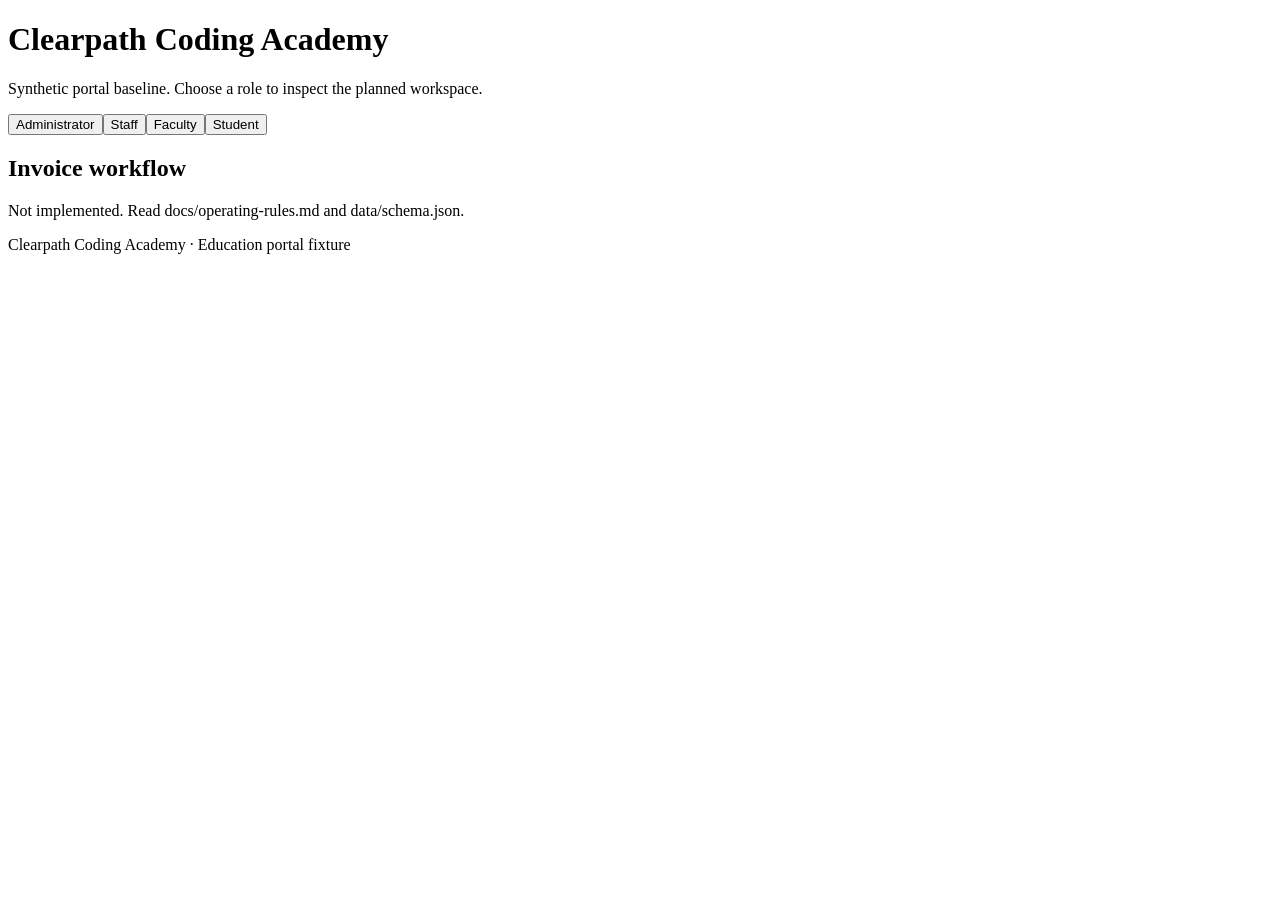
==== index.html @ 48275192 "Seed education portal baseline" ====
<!doctype html><html><head><meta charset='utf-8'><title>Clearpath Coding Academy</title></head><body><main><h1>Clearpath Coding Academy</h1><p>Synthetic portal baseline. Choose a role to inspect the planned workspace.</p><nav><button>Administrator</button><button>Staff</button><button>Faculty</button><button>Student</button></nav><section><h2>Invoice workflow</h2><p>Not implemented. Read docs/operating-rules.md and data/schema.json.</p></section><footer>Clearpath Coding Academy · Education portal fixture</footer></main></body></html>
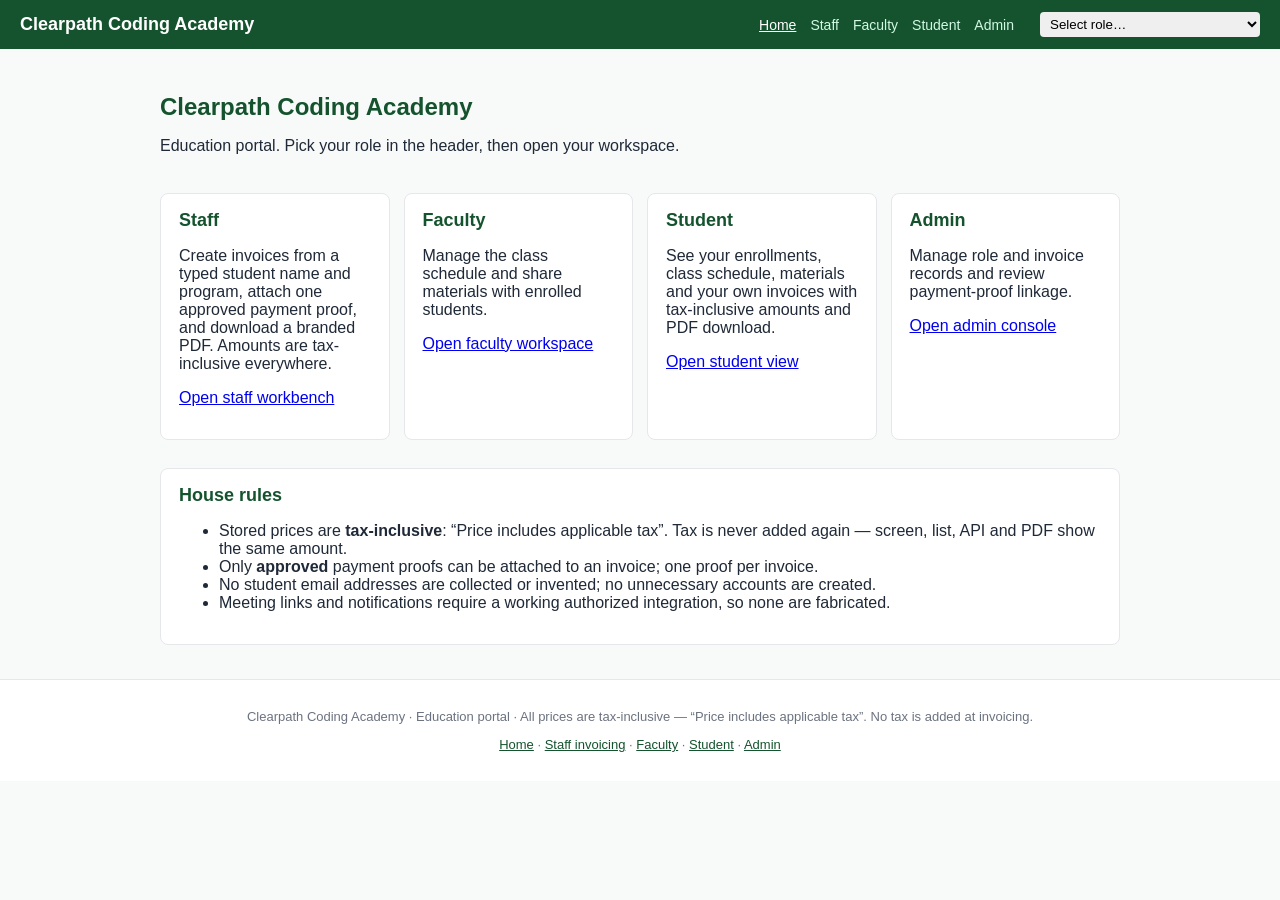
==== commit 2e711f47: "feat: implement role-based education portal (invoicing, branded PDF, proof linkage, tax-inclusive pr" ====
--- a/index.html
+++ b/index.html
@@ -1 +1,36 @@
-<!doctype html><html><head><meta charset='utf-8'><title>Clearpath Coding Academy</title></head><body><main><h1>Clearpath Coding Academy</h1><p>Synthetic portal baseline. Choose a role to inspect the planned workspace.</p><nav><button>Administrator</button><button>Staff</button><button>Faculty</button><button>Student</button></nav><section><h2>Invoice workflow</h2><p>Not implemented. Read docs/operating-rules.md and data/schema.json.</p></section><footer>Clearpath Coding Academy · Education portal fixture</footer></main></body></html>+<!doctype html>
+<html lang="en">
+<head>
+<meta charset="utf-8">
+<meta name="viewport" content="width=device-width, initial-scale=1">
+<title>Clearpath Coding Academy — Education Portal</title>
+<link rel="stylesheet" href="/assets/styles.css">
+</head>
+<body>
+<header id="site-header"></header>
+<main>
+  <section class="hero">
+    <h1>Clearpath Coding Academy</h1>
+    <p>Education portal. Pick your role in the header, then open your workspace.</p>
+  </section>
+  <section class="grid">
+    <div class="card"><h2>Staff</h2><p>Create invoices from a typed student name and program, attach one approved payment proof, and download a branded PDF. Amounts are tax-inclusive everywhere.</p><p><a href="/staff">Open staff workbench</a></p></div>
+    <div class="card"><h2>Faculty</h2><p>Manage the class schedule and share materials with enrolled students.</p><p><a href="/faculty">Open faculty workspace</a></p></div>
+    <div class="card"><h2>Student</h2><p>See your enrollments, class schedule, materials and your own invoices with tax-inclusive amounts and PDF download.</p><p><a href="/student">Open student view</a></p></div>
+    <div class="card"><h2>Admin</h2><p>Manage role and invoice records and review payment-proof linkage.</p><p><a href="/admin">Open admin console</a></p></div>
+  </section>
+  <section class="card">
+    <h2>House rules</h2>
+    <ul>
+      <li>Stored prices are <strong>tax-inclusive</strong>: &ldquo;Price includes applicable tax&rdquo;. Tax is never added again — screen, list, API and PDF show the same amount.</li>
+      <li>Only <strong>approved</strong> payment proofs can be attached to an invoice; one proof per invoice.</li>
+      <li>No student email addresses are collected or invented; no unnecessary accounts are created.</li>
+      <li>Meeting links and notifications require a working authorized integration, so none are fabricated.</li>
+    </ul>
+  </section>
+</main>
+<footer id="site-footer"></footer>
+<script src="/assets/common.js"></script>
+<script>CCP.chrome('index');</script>
+</body>
+</html>
--- a/assets/styles.css
+++ b/assets/styles.css
@@ -0,0 +1,31 @@
+:root { --brand: #14532d; --accent: #16a34a; --ink: #1f2937; --muted: #6b7280; --line: #e5e7eb; --bg: #f8faf9; }
+* { box-sizing: border-box; }
+body { margin: 0; font-family: -apple-system, 'Segoe UI', Roboto, Helvetica, Arial, sans-serif; color: var(--ink); background: var(--bg); }
+#site-header { display: flex; flex-wrap: wrap; align-items: center; gap: 12px; padding: 12px 20px; background: var(--brand); color: #fff; }
+#site-header .brand { font-weight: 700; font-size: 18px; margin-right: auto; }
+#site-header nav a { color: #d1fae5; text-decoration: none; margin-right: 14px; font-size: 14px; }
+#site-header nav a.active, #site-header nav a:hover { color: #fff; text-decoration: underline; }
+#site-header select { padding: 4px 6px; border-radius: 4px; border: none; }
+main { max-width: 1000px; margin: 0 auto; padding: 20px; }
+.hero { padding: 24px 0 8px; }
+.hero h1 { margin: 0 0 6px; color: var(--brand); }
+.grid { display: grid; grid-template-columns: repeat(auto-fit, minmax(220px, 1fr)); gap: 14px; }
+.card { background: #fff; border: 1px solid var(--line); border-radius: 8px; padding: 16px 18px; margin: 14px 0; }
+.card h2 { margin-top: 0; color: var(--brand); font-size: 18px; }
+table { width: 100%; border-collapse: collapse; font-size: 14px; }
+th, td { text-align: left; padding: 8px 10px; border-bottom: 1px solid var(--line); vertical-align: top; }
+th { background: #f0fdf4; }
+label { display: block; margin: 8px 0; font-size: 14px; }
+input, select { padding: 6px 8px; border: 1px solid var(--line); border-radius: 4px; min-width: 220px; }
+button { background: var(--accent); color: #fff; border: none; padding: 8px 14px; border-radius: 5px; cursor: pointer; font-size: 14px; }
+button:hover { filter: brightness(0.92); }
+.note { padding: 8px 12px; border-radius: 5px; background: #f3f4f6; font-size: 14px; }
+.note.ok { background: #dcfce7; color: #14532d; }
+.note.warn { background: #fef3c7; color: #92400e; }
+.muted { color: var(--muted); font-size: 13px; }
+.badge { display: inline-block; padding: 2px 8px; border-radius: 10px; font-size: 12px; background: #e5e7eb; }
+.badge.approved, .badge.issued { background: #dcfce7; color: #14532d; }
+.badge.revoked, .badge.void { background: #fee2e2; color: #991b1b; }
+.badge.pending-review { background: #fef3c7; color: #92400e; }
+#site-footer { border-top: 1px solid var(--line); padding: 16px 20px; text-align: center; color: var(--muted); font-size: 13px; background: #fff; }
+#site-footer a { color: var(--brand); }
